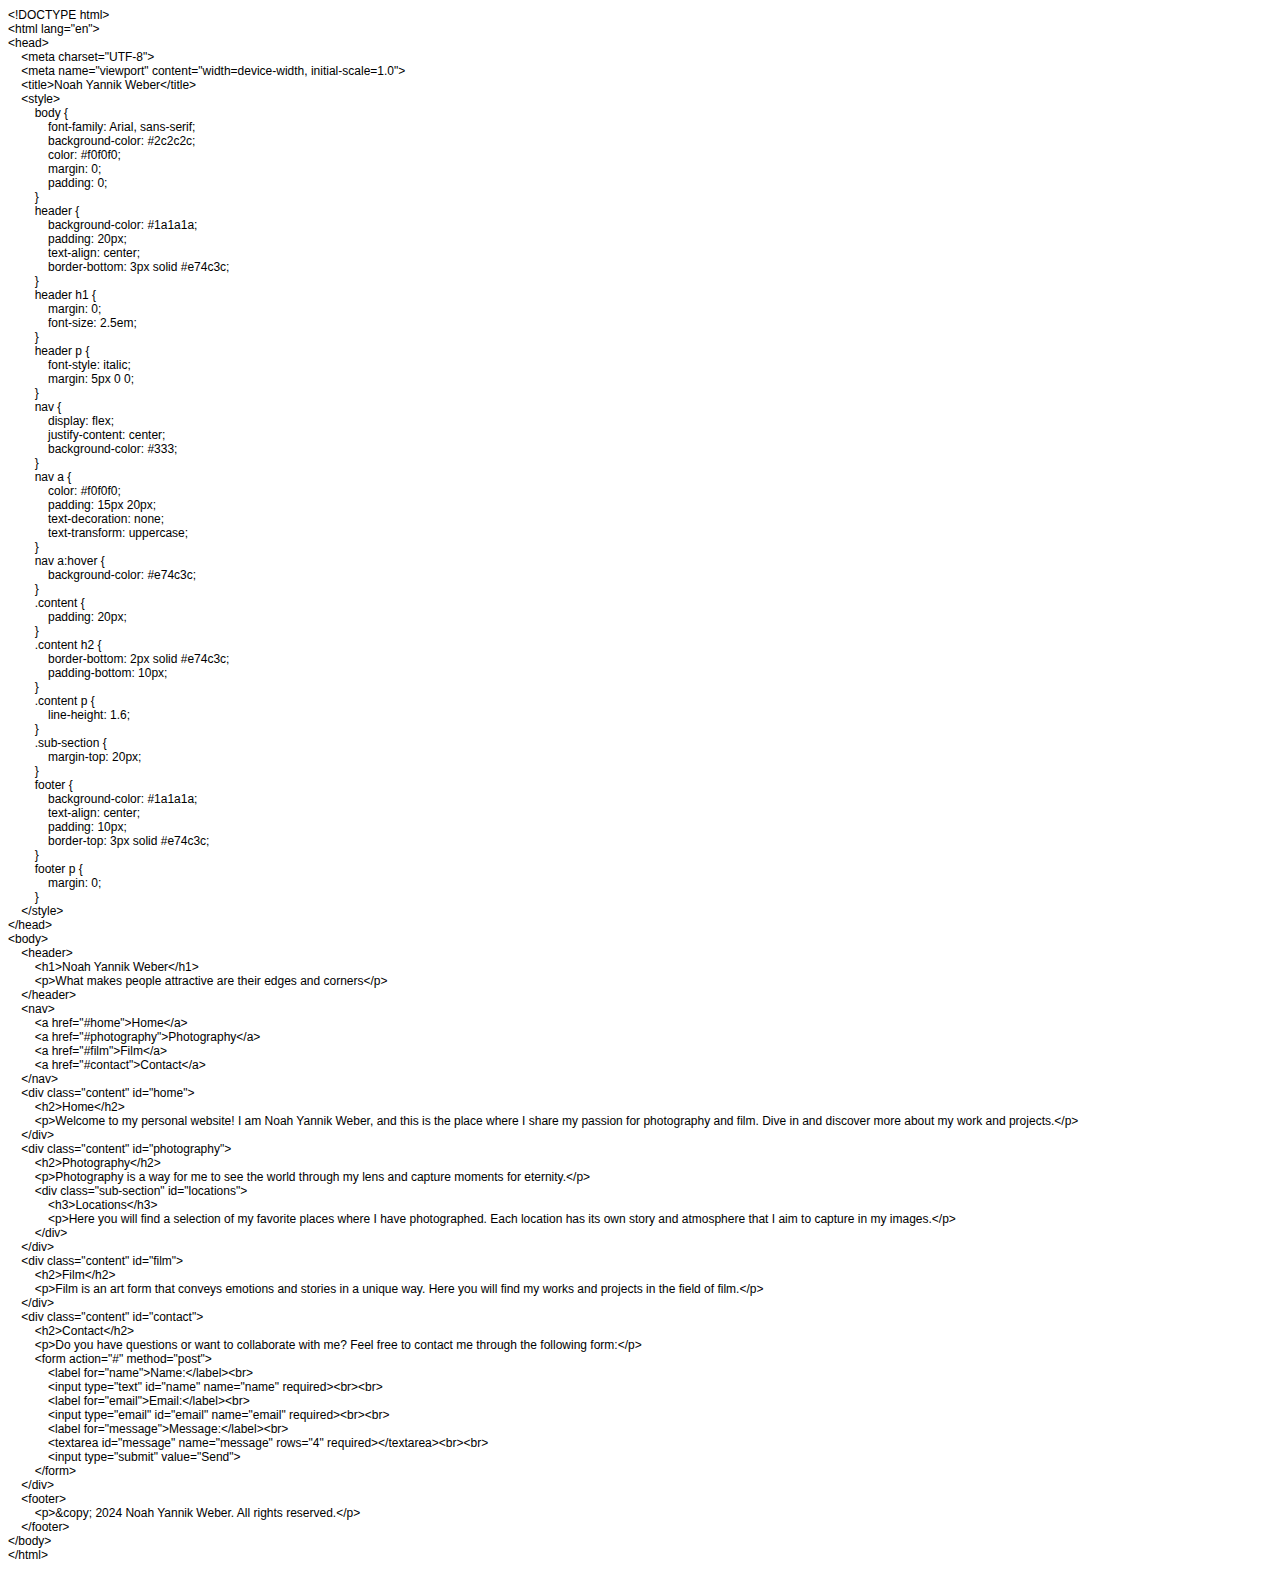
==== index.html @ 86247737 "Add files via upload" ====
<!DOCTYPE html PUBLIC "-//W3C//DTD HTML 4.01//EN" "http://www.w3.org/TR/html4/strict.dtd">
<html>
<head>
  <meta http-equiv="Content-Type" content="text/html; charset=utf-8">
  <meta http-equiv="Content-Style-Type" content="text/css">
  <title></title>
  <meta name="Generator" content="Cocoa HTML Writer">
  <meta name="CocoaVersion" content="2487.6">
  <style type="text/css">
    p.p1 {margin: 0.0px 0.0px 0.0px 0.0px; font: 12.0px Helvetica}
  </style>
</head>
<body>
<p class="p1">&lt;!DOCTYPE html&gt;</p>
<p class="p1">&lt;html lang="en"&gt;</p>
<p class="p1">&lt;head&gt;</p>
<p class="p1"><span class="Apple-converted-space">    </span>&lt;meta charset="UTF-8"&gt;</p>
<p class="p1"><span class="Apple-converted-space">    </span>&lt;meta name="viewport" content="width=device-width, initial-scale=1.0"&gt;</p>
<p class="p1"><span class="Apple-converted-space">    </span>&lt;title&gt;Noah Yannik Weber&lt;/title&gt;</p>
<p class="p1"><span class="Apple-converted-space">    </span>&lt;style&gt;</p>
<p class="p1"><span class="Apple-converted-space">        </span>body {</p>
<p class="p1"><span class="Apple-converted-space">            </span>font-family: Arial, sans-serif;</p>
<p class="p1"><span class="Apple-converted-space">            </span>background-color: #2c2c2c;</p>
<p class="p1"><span class="Apple-converted-space">            </span>color: #f0f0f0;</p>
<p class="p1"><span class="Apple-converted-space">            </span>margin: 0;</p>
<p class="p1"><span class="Apple-converted-space">            </span>padding: 0;</p>
<p class="p1"><span class="Apple-converted-space">        </span>}</p>
<p class="p1"><span class="Apple-converted-space">        </span>header {</p>
<p class="p1"><span class="Apple-converted-space">            </span>background-color: #1a1a1a;</p>
<p class="p1"><span class="Apple-converted-space">            </span>padding: 20px;</p>
<p class="p1"><span class="Apple-converted-space">            </span>text-align: center;</p>
<p class="p1"><span class="Apple-converted-space">            </span>border-bottom: 3px solid #e74c3c;</p>
<p class="p1"><span class="Apple-converted-space">        </span>}</p>
<p class="p1"><span class="Apple-converted-space">        </span>header h1 {</p>
<p class="p1"><span class="Apple-converted-space">            </span>margin: 0;</p>
<p class="p1"><span class="Apple-converted-space">            </span>font-size: 2.5em;</p>
<p class="p1"><span class="Apple-converted-space">        </span>}</p>
<p class="p1"><span class="Apple-converted-space">        </span>header p {</p>
<p class="p1"><span class="Apple-converted-space">            </span>font-style: italic;</p>
<p class="p1"><span class="Apple-converted-space">            </span>margin: 5px 0 0;</p>
<p class="p1"><span class="Apple-converted-space">        </span>}</p>
<p class="p1"><span class="Apple-converted-space">        </span>nav {</p>
<p class="p1"><span class="Apple-converted-space">            </span>display: flex;</p>
<p class="p1"><span class="Apple-converted-space">            </span>justify-content: center;</p>
<p class="p1"><span class="Apple-converted-space">            </span>background-color: #333;</p>
<p class="p1"><span class="Apple-converted-space">        </span>}</p>
<p class="p1"><span class="Apple-converted-space">        </span>nav a {</p>
<p class="p1"><span class="Apple-converted-space">            </span>color: #f0f0f0;</p>
<p class="p1"><span class="Apple-converted-space">            </span>padding: 15px 20px;</p>
<p class="p1"><span class="Apple-converted-space">            </span>text-decoration: none;</p>
<p class="p1"><span class="Apple-converted-space">            </span>text-transform: uppercase;</p>
<p class="p1"><span class="Apple-converted-space">        </span>}</p>
<p class="p1"><span class="Apple-converted-space">        </span>nav a:hover {</p>
<p class="p1"><span class="Apple-converted-space">            </span>background-color: #e74c3c;</p>
<p class="p1"><span class="Apple-converted-space">        </span>}</p>
<p class="p1"><span class="Apple-converted-space">        </span>.content {</p>
<p class="p1"><span class="Apple-converted-space">            </span>padding: 20px;</p>
<p class="p1"><span class="Apple-converted-space">        </span>}</p>
<p class="p1"><span class="Apple-converted-space">        </span>.content h2 {</p>
<p class="p1"><span class="Apple-converted-space">            </span>border-bottom: 2px solid #e74c3c;</p>
<p class="p1"><span class="Apple-converted-space">            </span>padding-bottom: 10px;</p>
<p class="p1"><span class="Apple-converted-space">        </span>}</p>
<p class="p1"><span class="Apple-converted-space">        </span>.content p {</p>
<p class="p1"><span class="Apple-converted-space">            </span>line-height: 1.6;</p>
<p class="p1"><span class="Apple-converted-space">        </span>}</p>
<p class="p1"><span class="Apple-converted-space">        </span>.sub-section {</p>
<p class="p1"><span class="Apple-converted-space">            </span>margin-top: 20px;</p>
<p class="p1"><span class="Apple-converted-space">        </span>}</p>
<p class="p1"><span class="Apple-converted-space">        </span>footer {</p>
<p class="p1"><span class="Apple-converted-space">            </span>background-color: #1a1a1a;</p>
<p class="p1"><span class="Apple-converted-space">            </span>text-align: center;</p>
<p class="p1"><span class="Apple-converted-space">            </span>padding: 10px;</p>
<p class="p1"><span class="Apple-converted-space">            </span>border-top: 3px solid #e74c3c;</p>
<p class="p1"><span class="Apple-converted-space">        </span>}</p>
<p class="p1"><span class="Apple-converted-space">        </span>footer p {</p>
<p class="p1"><span class="Apple-converted-space">            </span>margin: 0;</p>
<p class="p1"><span class="Apple-converted-space">        </span>}</p>
<p class="p1"><span class="Apple-converted-space">    </span>&lt;/style&gt;</p>
<p class="p1">&lt;/head&gt;</p>
<p class="p1">&lt;body&gt;</p>
<p class="p1"><span class="Apple-converted-space">    </span>&lt;header&gt;</p>
<p class="p1"><span class="Apple-converted-space">        </span>&lt;h1&gt;Noah Yannik Weber&lt;/h1&gt;</p>
<p class="p1"><span class="Apple-converted-space">        </span>&lt;p&gt;What makes people attractive are their edges and corners&lt;/p&gt;</p>
<p class="p1"><span class="Apple-converted-space">    </span>&lt;/header&gt;</p>
<p class="p1"><span class="Apple-converted-space">    </span>&lt;nav&gt;</p>
<p class="p1"><span class="Apple-converted-space">        </span>&lt;a href="#home"&gt;Home&lt;/a&gt;</p>
<p class="p1"><span class="Apple-converted-space">        </span>&lt;a href="#photography"&gt;Photography&lt;/a&gt;</p>
<p class="p1"><span class="Apple-converted-space">        </span>&lt;a href="#film"&gt;Film&lt;/a&gt;</p>
<p class="p1"><span class="Apple-converted-space">        </span>&lt;a href="#contact"&gt;Contact&lt;/a&gt;</p>
<p class="p1"><span class="Apple-converted-space">    </span>&lt;/nav&gt;</p>
<p class="p1"><span class="Apple-converted-space">    </span>&lt;div class="content" id="home"&gt;</p>
<p class="p1"><span class="Apple-converted-space">        </span>&lt;h2&gt;Home&lt;/h2&gt;</p>
<p class="p1"><span class="Apple-converted-space">        </span>&lt;p&gt;Welcome to my personal website! I am Noah Yannik Weber, and this is the place where I share my passion for photography and film. Dive in and discover more about my work and projects.&lt;/p&gt;</p>
<p class="p1"><span class="Apple-converted-space">    </span>&lt;/div&gt;</p>
<p class="p1"><span class="Apple-converted-space">    </span>&lt;div class="content" id="photography"&gt;</p>
<p class="p1"><span class="Apple-converted-space">        </span>&lt;h2&gt;Photography&lt;/h2&gt;</p>
<p class="p1"><span class="Apple-converted-space">        </span>&lt;p&gt;Photography is a way for me to see the world through my lens and capture moments for eternity.&lt;/p&gt;</p>
<p class="p1"><span class="Apple-converted-space">        </span>&lt;div class="sub-section" id="locations"&gt;</p>
<p class="p1"><span class="Apple-converted-space">            </span>&lt;h3&gt;Locations&lt;/h3&gt;</p>
<p class="p1"><span class="Apple-converted-space">            </span>&lt;p&gt;Here you will find a selection of my favorite places where I have photographed. Each location has its own story and atmosphere that I aim to capture in my images.&lt;/p&gt;</p>
<p class="p1"><span class="Apple-converted-space">        </span>&lt;/div&gt;</p>
<p class="p1"><span class="Apple-converted-space">    </span>&lt;/div&gt;</p>
<p class="p1"><span class="Apple-converted-space">    </span>&lt;div class="content" id="film"&gt;</p>
<p class="p1"><span class="Apple-converted-space">        </span>&lt;h2&gt;Film&lt;/h2&gt;</p>
<p class="p1"><span class="Apple-converted-space">        </span>&lt;p&gt;Film is an art form that conveys emotions and stories in a unique way. Here you will find my works and projects in the field of film.&lt;/p&gt;</p>
<p class="p1"><span class="Apple-converted-space">    </span>&lt;/div&gt;</p>
<p class="p1"><span class="Apple-converted-space">    </span>&lt;div class="content" id="contact"&gt;</p>
<p class="p1"><span class="Apple-converted-space">        </span>&lt;h2&gt;Contact&lt;/h2&gt;</p>
<p class="p1"><span class="Apple-converted-space">        </span>&lt;p&gt;Do you have questions or want to collaborate with me? Feel free to contact me through the following form:&lt;/p&gt;</p>
<p class="p1"><span class="Apple-converted-space">        </span>&lt;form action="#" method="post"&gt;</p>
<p class="p1"><span class="Apple-converted-space">            </span>&lt;label for="name"&gt;Name:&lt;/label&gt;&lt;br&gt;</p>
<p class="p1"><span class="Apple-converted-space">            </span>&lt;input type="text" id="name" name="name" required&gt;&lt;br&gt;&lt;br&gt;</p>
<p class="p1"><span class="Apple-converted-space">            </span>&lt;label for="email"&gt;Email:&lt;/label&gt;&lt;br&gt;</p>
<p class="p1"><span class="Apple-converted-space">            </span>&lt;input type="email" id="email" name="email" required&gt;&lt;br&gt;&lt;br&gt;</p>
<p class="p1"><span class="Apple-converted-space">            </span>&lt;label for="message"&gt;Message:&lt;/label&gt;&lt;br&gt;</p>
<p class="p1"><span class="Apple-converted-space">            </span>&lt;textarea id="message" name="message" rows="4" required&gt;&lt;/textarea&gt;&lt;br&gt;&lt;br&gt;</p>
<p class="p1"><span class="Apple-converted-space">            </span>&lt;input type="submit" value="Send"&gt;</p>
<p class="p1"><span class="Apple-converted-space">        </span>&lt;/form&gt;</p>
<p class="p1"><span class="Apple-converted-space">    </span>&lt;/div&gt;</p>
<p class="p1"><span class="Apple-converted-space">    </span>&lt;footer&gt;</p>
<p class="p1"><span class="Apple-converted-space">        </span>&lt;p&gt;&amp;copy; 2024 Noah Yannik Weber. All rights reserved.&lt;/p&gt;</p>
<p class="p1"><span class="Apple-converted-space">    </span>&lt;/footer&gt;</p>
<p class="p1">&lt;/body&gt;</p>
<p class="p1">&lt;/html&gt;</p>
</body>
</html>
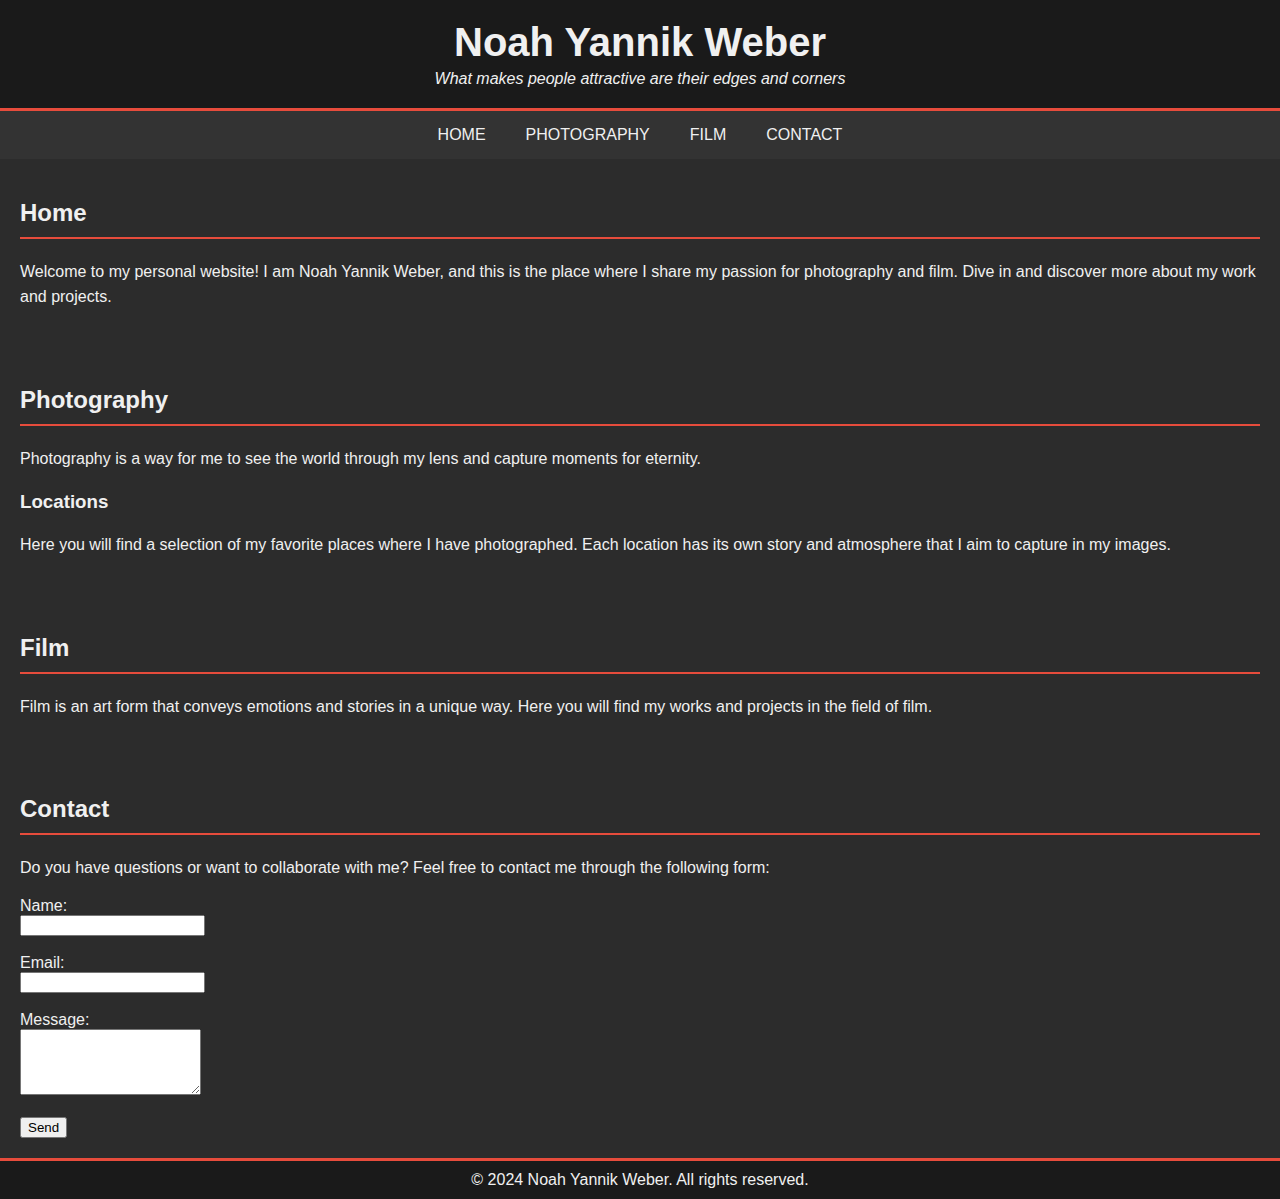
==== commit e21c5dcf: "create index.html for my project github pages" ====
--- a/index.html
+++ b/index.html
@@ -1,126 +1,111 @@
-<!DOCTYPE html PUBLIC "-//W3C//DTD HTML 4.01//EN" "http://www.w3.org/TR/html4/strict.dtd">
-<html>
+<!DOCTYPE html>
+<html lang="en">
 <head>
-  <meta http-equiv="Content-Type" content="text/html; charset=utf-8">
-  <meta http-equiv="Content-Style-Type" content="text/css">
-  <title></title>
-  <meta name="Generator" content="Cocoa HTML Writer">
-  <meta name="CocoaVersion" content="2487.6">
-  <style type="text/css">
-    p.p1 {margin: 0.0px 0.0px 0.0px 0.0px; font: 12.0px Helvetica}
-  </style>
+    <meta charset="UTF-8">
+    <meta name="viewport" content="width=device-width, initial-scale=1.0">
+    <title>Noah Yannik Weber</title>
+    <style>
+        body {
+            font-family: Arial, sans-serif;
+            background-color: #2c2c2c;
+            color: #f0f0f0;
+            margin: 0;
+            padding: 0;
+        }
+        header {
+            background-color: #1a1a1a;
+            padding: 20px;
+            text-align: center;
+            border-bottom: 3px solid #e74c3c;
+        }
+        header h1 {
+            margin: 0;
+            font-size: 2.5em;
+        }
+        header p {
+            font-style: italic;
+            margin: 5px 0 0;
+        }
+        nav {
+            display: flex;
+            justify-content: center;
+            background-color: #333;
+        }
+        nav a {
+            color: #f0f0f0;
+            padding: 15px 20px;
+            text-decoration: none;
+            text-transform: uppercase;
+        }
+        nav a:hover {
+            background-color: #e74c3c;
+        }
+        .content {
+            padding: 20px;
+        }
+        .content h2 {
+            border-bottom: 2px solid #e74c3c;
+            padding-bottom: 10px;
+        }
+        .content p {
+            line-height: 1.6;
+        }
+        .sub-section {
+            margin-top: 20px;
+        }
+        footer {
+            background-color: #1a1a1a;
+            text-align: center;
+            padding: 10px;
+            border-top: 3px solid #e74c3c;
+        }
+        footer p {
+            margin: 0;
+        }
+    </style>
 </head>
 <body>
-<p class="p1">&lt;!DOCTYPE html&gt;</p>
-<p class="p1">&lt;html lang="en"&gt;</p>
-<p class="p1">&lt;head&gt;</p>
-<p class="p1"><span class="Apple-converted-space">    </span>&lt;meta charset="UTF-8"&gt;</p>
-<p class="p1"><span class="Apple-converted-space">    </span>&lt;meta name="viewport" content="width=device-width, initial-scale=1.0"&gt;</p>
-<p class="p1"><span class="Apple-converted-space">    </span>&lt;title&gt;Noah Yannik Weber&lt;/title&gt;</p>
-<p class="p1"><span class="Apple-converted-space">    </span>&lt;style&gt;</p>
-<p class="p1"><span class="Apple-converted-space">        </span>body {</p>
-<p class="p1"><span class="Apple-converted-space">            </span>font-family: Arial, sans-serif;</p>
-<p class="p1"><span class="Apple-converted-space">            </span>background-color: #2c2c2c;</p>
-<p class="p1"><span class="Apple-converted-space">            </span>color: #f0f0f0;</p>
-<p class="p1"><span class="Apple-converted-space">            </span>margin: 0;</p>
-<p class="p1"><span class="Apple-converted-space">            </span>padding: 0;</p>
-<p class="p1"><span class="Apple-converted-space">        </span>}</p>
-<p class="p1"><span class="Apple-converted-space">        </span>header {</p>
-<p class="p1"><span class="Apple-converted-space">            </span>background-color: #1a1a1a;</p>
-<p class="p1"><span class="Apple-converted-space">            </span>padding: 20px;</p>
-<p class="p1"><span class="Apple-converted-space">            </span>text-align: center;</p>
-<p class="p1"><span class="Apple-converted-space">            </span>border-bottom: 3px solid #e74c3c;</p>
-<p class="p1"><span class="Apple-converted-space">        </span>}</p>
-<p class="p1"><span class="Apple-converted-space">        </span>header h1 {</p>
-<p class="p1"><span class="Apple-converted-space">            </span>margin: 0;</p>
-<p class="p1"><span class="Apple-converted-space">            </span>font-size: 2.5em;</p>
-<p class="p1"><span class="Apple-converted-space">        </span>}</p>
-<p class="p1"><span class="Apple-converted-space">        </span>header p {</p>
-<p class="p1"><span class="Apple-converted-space">            </span>font-style: italic;</p>
-<p class="p1"><span class="Apple-converted-space">            </span>margin: 5px 0 0;</p>
-<p class="p1"><span class="Apple-converted-space">        </span>}</p>
-<p class="p1"><span class="Apple-converted-space">        </span>nav {</p>
-<p class="p1"><span class="Apple-converted-space">            </span>display: flex;</p>
-<p class="p1"><span class="Apple-converted-space">            </span>justify-content: center;</p>
-<p class="p1"><span class="Apple-converted-space">            </span>background-color: #333;</p>
-<p class="p1"><span class="Apple-converted-space">        </span>}</p>
-<p class="p1"><span class="Apple-converted-space">        </span>nav a {</p>
-<p class="p1"><span class="Apple-converted-space">            </span>color: #f0f0f0;</p>
-<p class="p1"><span class="Apple-converted-space">            </span>padding: 15px 20px;</p>
-<p class="p1"><span class="Apple-converted-space">            </span>text-decoration: none;</p>
-<p class="p1"><span class="Apple-converted-space">            </span>text-transform: uppercase;</p>
-<p class="p1"><span class="Apple-converted-space">        </span>}</p>
-<p class="p1"><span class="Apple-converted-space">        </span>nav a:hover {</p>
-<p class="p1"><span class="Apple-converted-space">            </span>background-color: #e74c3c;</p>
-<p class="p1"><span class="Apple-converted-space">        </span>}</p>
-<p class="p1"><span class="Apple-converted-space">        </span>.content {</p>
-<p class="p1"><span class="Apple-converted-space">            </span>padding: 20px;</p>
-<p class="p1"><span class="Apple-converted-space">        </span>}</p>
-<p class="p1"><span class="Apple-converted-space">        </span>.content h2 {</p>
-<p class="p1"><span class="Apple-converted-space">            </span>border-bottom: 2px solid #e74c3c;</p>
-<p class="p1"><span class="Apple-converted-space">            </span>padding-bottom: 10px;</p>
-<p class="p1"><span class="Apple-converted-space">        </span>}</p>
-<p class="p1"><span class="Apple-converted-space">        </span>.content p {</p>
-<p class="p1"><span class="Apple-converted-space">            </span>line-height: 1.6;</p>
-<p class="p1"><span class="Apple-converted-space">        </span>}</p>
-<p class="p1"><span class="Apple-converted-space">        </span>.sub-section {</p>
-<p class="p1"><span class="Apple-converted-space">            </span>margin-top: 20px;</p>
-<p class="p1"><span class="Apple-converted-space">        </span>}</p>
-<p class="p1"><span class="Apple-converted-space">        </span>footer {</p>
-<p class="p1"><span class="Apple-converted-space">            </span>background-color: #1a1a1a;</p>
-<p class="p1"><span class="Apple-converted-space">            </span>text-align: center;</p>
-<p class="p1"><span class="Apple-converted-space">            </span>padding: 10px;</p>
-<p class="p1"><span class="Apple-converted-space">            </span>border-top: 3px solid #e74c3c;</p>
-<p class="p1"><span class="Apple-converted-space">        </span>}</p>
-<p class="p1"><span class="Apple-converted-space">        </span>footer p {</p>
-<p class="p1"><span class="Apple-converted-space">            </span>margin: 0;</p>
-<p class="p1"><span class="Apple-converted-space">        </span>}</p>
-<p class="p1"><span class="Apple-converted-space">    </span>&lt;/style&gt;</p>
-<p class="p1">&lt;/head&gt;</p>
-<p class="p1">&lt;body&gt;</p>
-<p class="p1"><span class="Apple-converted-space">    </span>&lt;header&gt;</p>
-<p class="p1"><span class="Apple-converted-space">        </span>&lt;h1&gt;Noah Yannik Weber&lt;/h1&gt;</p>
-<p class="p1"><span class="Apple-converted-space">        </span>&lt;p&gt;What makes people attractive are their edges and corners&lt;/p&gt;</p>
-<p class="p1"><span class="Apple-converted-space">    </span>&lt;/header&gt;</p>
-<p class="p1"><span class="Apple-converted-space">    </span>&lt;nav&gt;</p>
-<p class="p1"><span class="Apple-converted-space">        </span>&lt;a href="#home"&gt;Home&lt;/a&gt;</p>
-<p class="p1"><span class="Apple-converted-space">        </span>&lt;a href="#photography"&gt;Photography&lt;/a&gt;</p>
-<p class="p1"><span class="Apple-converted-space">        </span>&lt;a href="#film"&gt;Film&lt;/a&gt;</p>
-<p class="p1"><span class="Apple-converted-space">        </span>&lt;a href="#contact"&gt;Contact&lt;/a&gt;</p>
-<p class="p1"><span class="Apple-converted-space">    </span>&lt;/nav&gt;</p>
-<p class="p1"><span class="Apple-converted-space">    </span>&lt;div class="content" id="home"&gt;</p>
-<p class="p1"><span class="Apple-converted-space">        </span>&lt;h2&gt;Home&lt;/h2&gt;</p>
-<p class="p1"><span class="Apple-converted-space">        </span>&lt;p&gt;Welcome to my personal website! I am Noah Yannik Weber, and this is the place where I share my passion for photography and film. Dive in and discover more about my work and projects.&lt;/p&gt;</p>
-<p class="p1"><span class="Apple-converted-space">    </span>&lt;/div&gt;</p>
-<p class="p1"><span class="Apple-converted-space">    </span>&lt;div class="content" id="photography"&gt;</p>
-<p class="p1"><span class="Apple-converted-space">        </span>&lt;h2&gt;Photography&lt;/h2&gt;</p>
-<p class="p1"><span class="Apple-converted-space">        </span>&lt;p&gt;Photography is a way for me to see the world through my lens and capture moments for eternity.&lt;/p&gt;</p>
-<p class="p1"><span class="Apple-converted-space">        </span>&lt;div class="sub-section" id="locations"&gt;</p>
-<p class="p1"><span class="Apple-converted-space">            </span>&lt;h3&gt;Locations&lt;/h3&gt;</p>
-<p class="p1"><span class="Apple-converted-space">            </span>&lt;p&gt;Here you will find a selection of my favorite places where I have photographed. Each location has its own story and atmosphere that I aim to capture in my images.&lt;/p&gt;</p>
-<p class="p1"><span class="Apple-converted-space">        </span>&lt;/div&gt;</p>
-<p class="p1"><span class="Apple-converted-space">    </span>&lt;/div&gt;</p>
-<p class="p1"><span class="Apple-converted-space">    </span>&lt;div class="content" id="film"&gt;</p>
-<p class="p1"><span class="Apple-converted-space">        </span>&lt;h2&gt;Film&lt;/h2&gt;</p>
-<p class="p1"><span class="Apple-converted-space">        </span>&lt;p&gt;Film is an art form that conveys emotions and stories in a unique way. Here you will find my works and projects in the field of film.&lt;/p&gt;</p>
-<p class="p1"><span class="Apple-converted-space">    </span>&lt;/div&gt;</p>
-<p class="p1"><span class="Apple-converted-space">    </span>&lt;div class="content" id="contact"&gt;</p>
-<p class="p1"><span class="Apple-converted-space">        </span>&lt;h2&gt;Contact&lt;/h2&gt;</p>
-<p class="p1"><span class="Apple-converted-space">        </span>&lt;p&gt;Do you have questions or want to collaborate with me? Feel free to contact me through the following form:&lt;/p&gt;</p>
-<p class="p1"><span class="Apple-converted-space">        </span>&lt;form action="#" method="post"&gt;</p>
-<p class="p1"><span class="Apple-converted-space">            </span>&lt;label for="name"&gt;Name:&lt;/label&gt;&lt;br&gt;</p>
-<p class="p1"><span class="Apple-converted-space">            </span>&lt;input type="text" id="name" name="name" required&gt;&lt;br&gt;&lt;br&gt;</p>
-<p class="p1"><span class="Apple-converted-space">            </span>&lt;label for="email"&gt;Email:&lt;/label&gt;&lt;br&gt;</p>
-<p class="p1"><span class="Apple-converted-space">            </span>&lt;input type="email" id="email" name="email" required&gt;&lt;br&gt;&lt;br&gt;</p>
-<p class="p1"><span class="Apple-converted-space">            </span>&lt;label for="message"&gt;Message:&lt;/label&gt;&lt;br&gt;</p>
-<p class="p1"><span class="Apple-converted-space">            </span>&lt;textarea id="message" name="message" rows="4" required&gt;&lt;/textarea&gt;&lt;br&gt;&lt;br&gt;</p>
-<p class="p1"><span class="Apple-converted-space">            </span>&lt;input type="submit" value="Send"&gt;</p>
-<p class="p1"><span class="Apple-converted-space">        </span>&lt;/form&gt;</p>
-<p class="p1"><span class="Apple-converted-space">    </span>&lt;/div&gt;</p>
-<p class="p1"><span class="Apple-converted-space">    </span>&lt;footer&gt;</p>
-<p class="p1"><span class="Apple-converted-space">        </span>&lt;p&gt;&amp;copy; 2024 Noah Yannik Weber. All rights reserved.&lt;/p&gt;</p>
-<p class="p1"><span class="Apple-converted-space">    </span>&lt;/footer&gt;</p>
-<p class="p1">&lt;/body&gt;</p>
-<p class="p1">&lt;/html&gt;</p>
+    <header>
+        <h1>Noah Yannik Weber</h1>
+        <p>What makes people attractive are their edges and corners</p>
+    </header>
+    <nav>
+        <a href="#home">Home</a>
+        <a href="#photography">Photography</a>
+        <a href="#film">Film</a>
+        <a href="#contact">Contact</a>
+    </nav>
+    <div class="content" id="home">
+        <h2>Home</h2>
+        <p>Welcome to my personal website! I am Noah Yannik Weber, and this is the place where I share my passion for photography and film. Dive in and discover more about my work and projects.</p>
+    </div>
+    <div class="content" id="photography">
+        <h2>Photography</h2>
+        <p>Photography is a way for me to see the world through my lens and capture moments for eternity.</p>
+        <div class="sub-section" id="locations">
+            <h3>Locations</h3>
+            <p>Here you will find a selection of my favorite places where I have photographed. Each location has its own story and atmosphere that I aim to capture in my images.</p>
+        </div>
+    </div>
+    <div class="content" id="film">
+        <h2>Film</h2>
+        <p>Film is an art form that conveys emotions and stories in a unique way. Here you will find my works and projects in the field of film.</p>
+    </div>
+    <div class="content" id="contact">
+        <h2>Contact</h2>
+        <p>Do you have questions or want to collaborate with me? Feel free to contact me through the following form:</p>
+        <form action="#" method="post">
+            <label for="name">Name:</label><br>
+            <input type="text" id="name" name="name" required><br><br>
+            <label for="email">Email:</label><br>
+            <input type="email" id="email" name="email" required><br><br>
+            <label for="message">Message:</label><br>
+            <textarea id="message" name="message" rows="4" required></textarea><br><br>
+            <input type="submit" value="Send">
+        </form>
+    </div>
+    <footer>
+        <p>&copy; 2024 Noah Yannik Weber. All rights reserved.</p>
+    </footer>
 </body>
 </html>
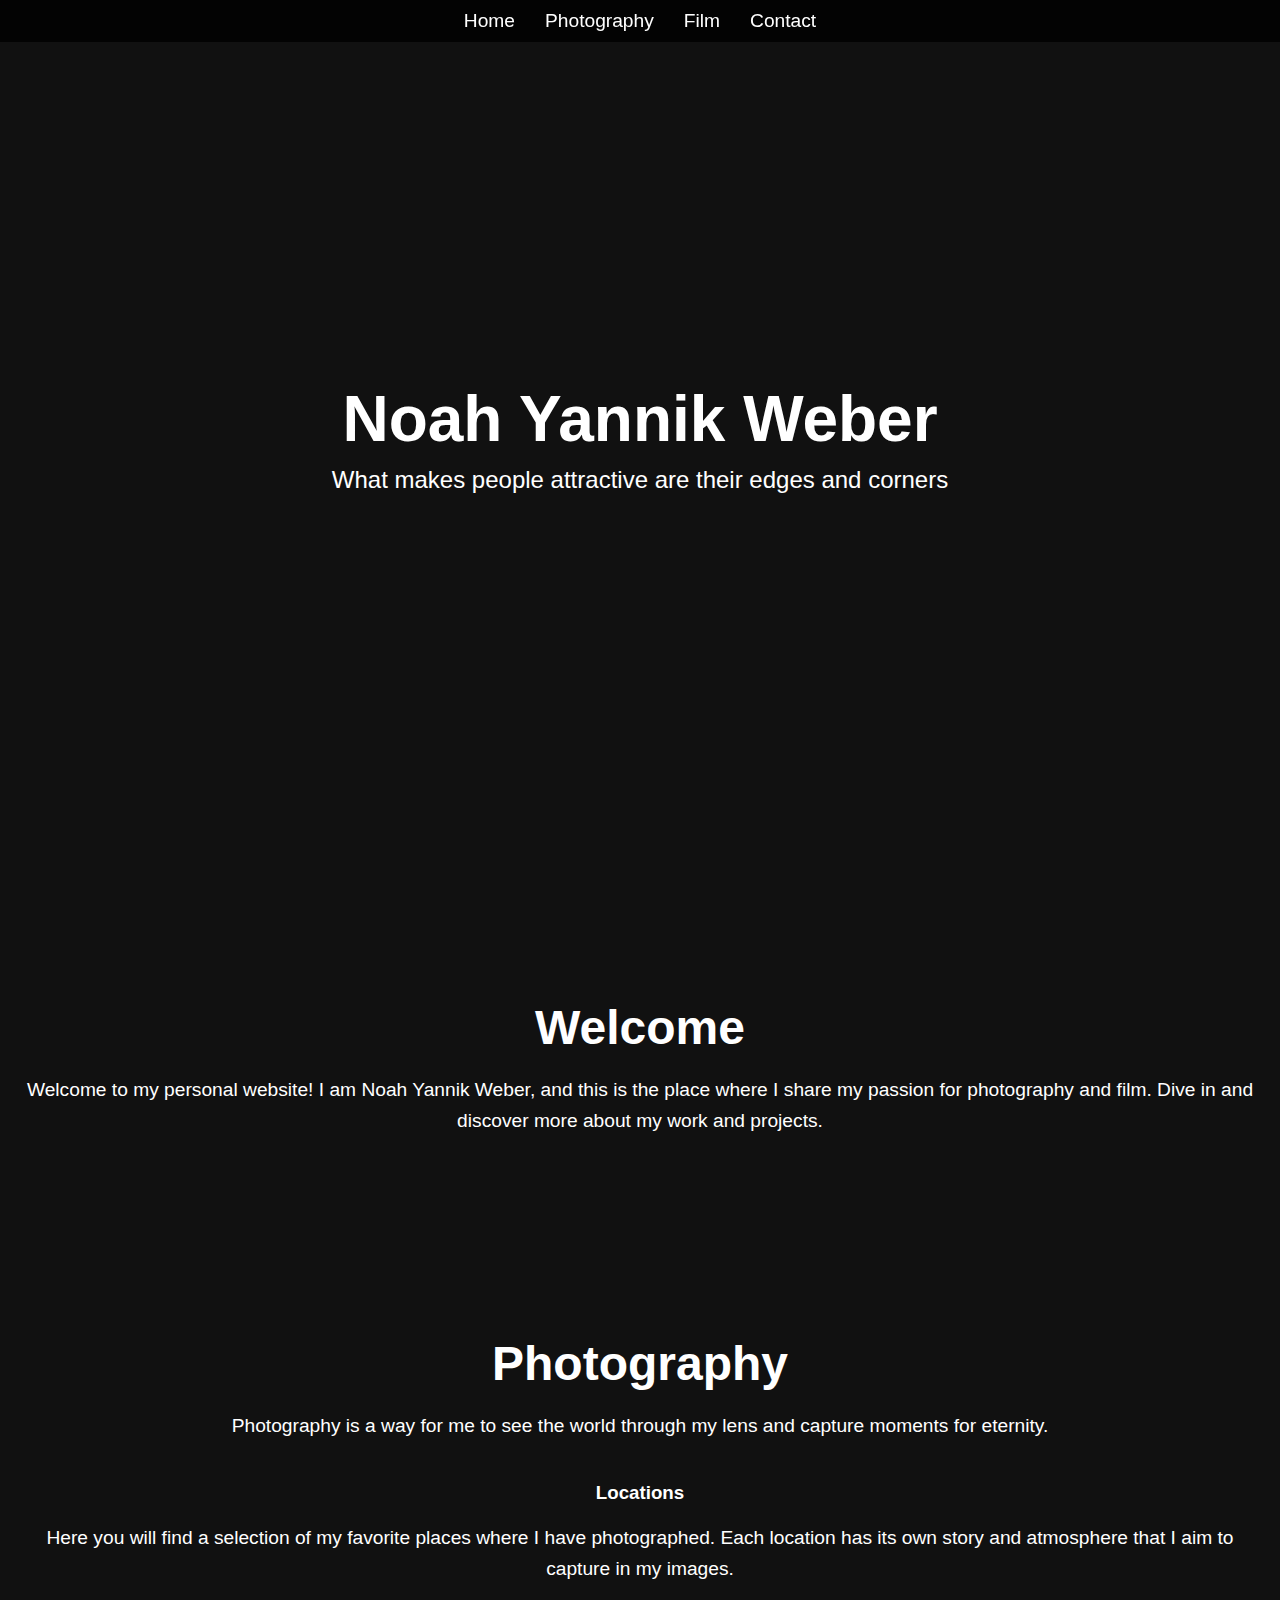
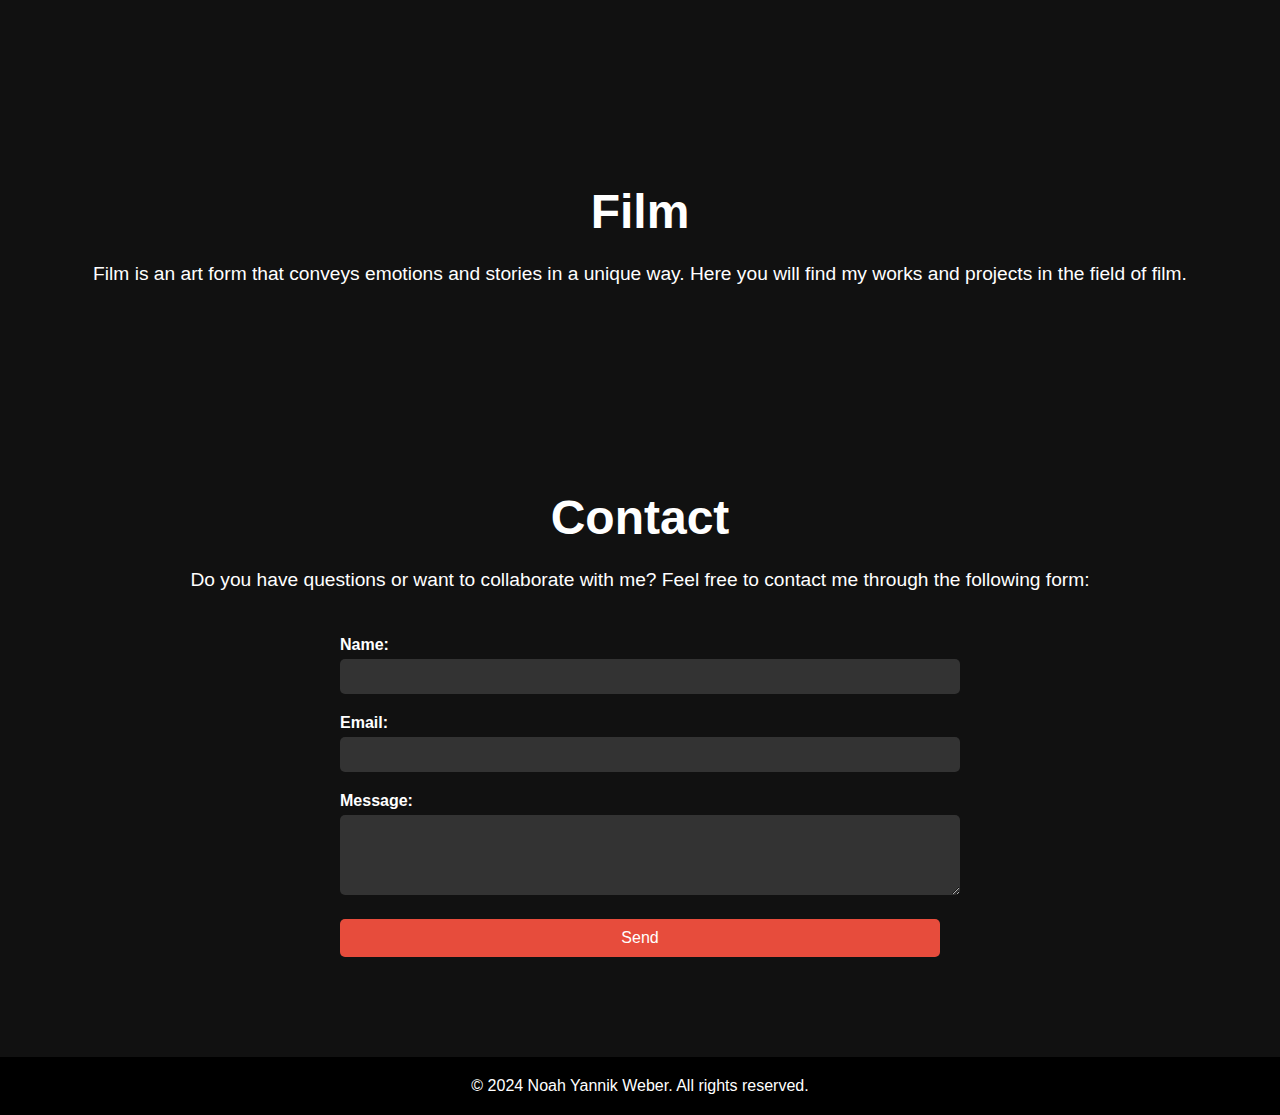
==== commit 5a028e61: "create index.html for my project- GItHub Pages" ====
--- a/index.html
+++ b/index.html
@@ -3,104 +3,143 @@
 <head>
     <meta charset="UTF-8">
     <meta name="viewport" content="width=device-width, initial-scale=1.0">
-    <title>Noah Yannik Weber</title>
+    <title>Noah Yannik Weber - Photography & Film</title>
     <style>
         body {
+            margin: 0;
             font-family: Arial, sans-serif;
-            background-color: #2c2c2c;
-            color: #f0f0f0;
-            margin: 0;
-            padding: 0;
+            background-color: #111;
+            color: #fff;
         }
         header {
-            background-color: #1a1a1a;
-            padding: 20px;
+            height: 100vh;
+            background: url('https://www.changedview.com/images/background.jpg') no-repeat center center/cover;
+            display: flex;
+            flex-direction: column;
+            justify-content: center;
+            align-items: center;
             text-align: center;
-            border-bottom: 3px solid #e74c3c;
         }
         header h1 {
+            font-size: 4em;
             margin: 0;
-            font-size: 2.5em;
         }
         header p {
-            font-style: italic;
-            margin: 5px 0 0;
+            font-size: 1.5em;
+            margin-top: 10px;
         }
         nav {
+            background-color: rgba(0, 0, 0, 0.8);
+            position: fixed;
+            width: 100%;
+            top: 0;
             display: flex;
             justify-content: center;
-            background-color: #333;
+            padding: 10px 0;
         }
         nav a {
-            color: #f0f0f0;
-            padding: 15px 20px;
+            color: #fff;
             text-decoration: none;
-            text-transform: uppercase;
+            margin: 0 15px;
+            font-size: 1.2em;
+            transition: color 0.3s;
         }
         nav a:hover {
-            background-color: #e74c3c;
+            color: #e74c3c;
         }
-        .content {
-            padding: 20px;
+        .section {
+            padding: 60px 20px;
+            text-align: center;
         }
-        .content h2 {
-            border-bottom: 2px solid #e74c3c;
-            padding-bottom: 10px;
+        .section h2 {
+            font-size: 3em;
+            margin-bottom: 20px;
         }
-        .content p {
+        .section p {
+            font-size: 1.2em;
+            margin-bottom: 40px;
             line-height: 1.6;
         }
-        .sub-section {
+        footer {
+            background-color: #000;
+            text-align: center;
+            padding: 20px 0;
             margin-top: 20px;
-        }
-        footer {
-            background-color: #1a1a1a;
-            text-align: center;
-            padding: 10px;
-            border-top: 3px solid #e74c3c;
         }
         footer p {
             margin: 0;
+            font-size: 1em;
+        }
+        form {
+            max-width: 600px;
+            margin: 0 auto;
+            text-align: left;
+        }
+        form label {
+            display: block;
+            margin-bottom: 5px;
+            font-weight: bold;
+        }
+        form input, form textarea {
+            width: 100%;
+            padding: 10px;
+            margin-bottom: 20px;
+            border: none;
+            border-radius: 5px;
+            background-color: #333;
+            color: #fff;
+        }
+        form input[type="submit"] {
+            background-color: #e74c3c;
+            border: none;
+            padding: 10px 20px;
+            cursor: pointer;
+            font-size: 1em;
+            color: #fff;
+            transition: background-color 0.3s;
+        }
+        form input[type="submit"]:hover {
+            background-color: #c0392b;
         }
     </style>
 </head>
 <body>
     <header>
-        <h1>Noah Yannik Weber</h1>
-        <p>What makes people attractive are their edges and corners</p>
+        <nav>
+            <a href="#home">Home</a>
+            <a href="#photography">Photography</a>
+            <a href="#film">Film</a>
+            <a href="#contact">Contact</a>
+        </nav>
+        <div>
+            <h1>Noah Yannik Weber</h1>
+            <p>What makes people attractive are their edges and corners</p>
+        </div>
     </header>
-    <nav>
-        <a href="#home">Home</a>
-        <a href="#photography">Photography</a>
-        <a href="#film">Film</a>
-        <a href="#contact">Contact</a>
-    </nav>
-    <div class="content" id="home">
-        <h2>Home</h2>
+    <div class="section" id="home">
+        <h2>Welcome</h2>
         <p>Welcome to my personal website! I am Noah Yannik Weber, and this is the place where I share my passion for photography and film. Dive in and discover more about my work and projects.</p>
     </div>
-    <div class="content" id="photography">
+    <div class="section" id="photography">
         <h2>Photography</h2>
         <p>Photography is a way for me to see the world through my lens and capture moments for eternity.</p>
-        <div class="sub-section" id="locations">
-            <h3>Locations</h3>
-            <p>Here you will find a selection of my favorite places where I have photographed. Each location has its own story and atmosphere that I aim to capture in my images.</p>
-        </div>
+        <h3>Locations</h3>
+        <p>Here you will find a selection of my favorite places where I have photographed. Each location has its own story and atmosphere that I aim to capture in my images.</p>
     </div>
-    <div class="content" id="film">
+    <div class="section" id="film">
         <h2>Film</h2>
         <p>Film is an art form that conveys emotions and stories in a unique way. Here you will find my works and projects in the field of film.</p>
     </div>
-    <div class="content" id="contact">
+    <div class="section" id="contact">
         <h2>Contact</h2>
         <p>Do you have questions or want to collaborate with me? Feel free to contact me through the following form:</p>
         <form action="#" method="post">
-            <label for="name">Name:</label><br>
-            <input type="text" id="name" name="name" required><br><br>
-            <label for="email">Email:</label><br>
-            <input type="email" id="email" name="email" required><br><br>
-            <label for="message">Message:</label><br>
-            <textarea id="message" name="message" rows="4" required></textarea><br><br>
+            <label for="name">Name:</label>
+            <input type="text" id="name" name="name" required>
+            <label for="email">Email:</label>
+            <input type="email" id="email" name="email" required>
+            <label for="message">Message:</label>
+            <textarea id="message" name="message" rows="4" required></textarea>
             <input type="submit" value="Send">
         </form>
     </div>
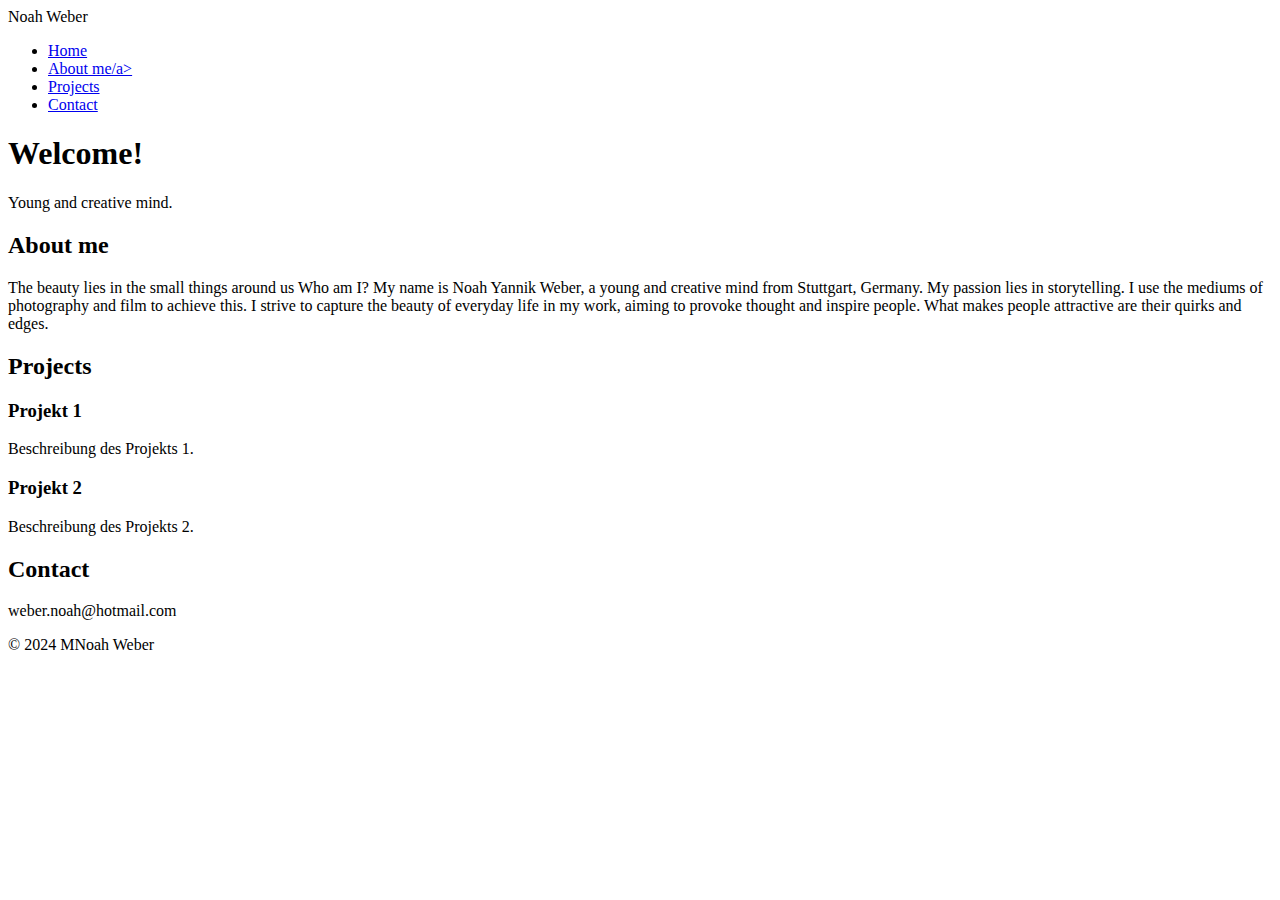
==== commit ff42661c: "create index.html for my project github pages" ====
--- a/index.html
+++ b/index.html
@@ -1,150 +1,68 @@
 <!DOCTYPE html>
-<html lang="en">
+<html lang="de">
 <head>
     <meta charset="UTF-8">
     <meta name="viewport" content="width=device-width, initial-scale=1.0">
-    <title>Noah Yannik Weber - Photography & Film</title>
-    <style>
-        body {
-            margin: 0;
-            font-family: Arial, sans-serif;
-            background-color: #111;
-            color: #fff;
-        }
-        header {
-            height: 100vh;
-            background: url('https://www.changedview.com/images/background.jpg') no-repeat center center/cover;
-            display: flex;
-            flex-direction: column;
-            justify-content: center;
-            align-items: center;
-            text-align: center;
-        }
-        header h1 {
-            font-size: 4em;
-            margin: 0;
-        }
-        header p {
-            font-size: 1.5em;
-            margin-top: 10px;
-        }
-        nav {
-            background-color: rgba(0, 0, 0, 0.8);
-            position: fixed;
-            width: 100%;
-            top: 0;
-            display: flex;
-            justify-content: center;
-            padding: 10px 0;
-        }
-        nav a {
-            color: #fff;
-            text-decoration: none;
-            margin: 0 15px;
-            font-size: 1.2em;
-            transition: color 0.3s;
-        }
-        nav a:hover {
-            color: #e74c3c;
-        }
-        .section {
-            padding: 60px 20px;
-            text-align: center;
-        }
-        .section h2 {
-            font-size: 3em;
-            margin-bottom: 20px;
-        }
-        .section p {
-            font-size: 1.2em;
-            margin-bottom: 40px;
-            line-height: 1.6;
-        }
-        footer {
-            background-color: #000;
-            text-align: center;
-            padding: 20px 0;
-            margin-top: 20px;
-        }
-        footer p {
-            margin: 0;
-            font-size: 1em;
-        }
-        form {
-            max-width: 600px;
-            margin: 0 auto;
-            text-align: left;
-        }
-        form label {
-            display: block;
-            margin-bottom: 5px;
-            font-weight: bold;
-        }
-        form input, form textarea {
-            width: 100%;
-            padding: 10px;
-            margin-bottom: 20px;
-            border: none;
-            border-radius: 5px;
-            background-color: #333;
-            color: #fff;
-        }
-        form input[type="submit"] {
-            background-color: #e74c3c;
-            border: none;
-            padding: 10px 20px;
-            cursor: pointer;
-            font-size: 1em;
-            color: #fff;
-            transition: background-color 0.3s;
-        }
-        form input[type="submit"]:hover {
-            background-color: #c0392b;
-        }
-    </style>
+    <title>Portfolio</title>
+    <link rel="stylesheet" href="styles.css">
 </head>
 <body>
     <header>
         <nav>
-            <a href="#home">Home</a>
-            <a href="#photography">Photography</a>
-            <a href="#film">Film</a>
-            <a href="#contact">Contact</a>
+            <div class="logo">Noah Weber</div>
+            <ul>
+                <li><a href="#home">Home</a></li>
+                <li><a href="#about">About me/a></li>
+                <li><a href="#projects">Projects</a></li>
+                <li><a href="#contact">Contact</a></li>
+            </ul>
         </nav>
-        <div>
-            <h1>Noah Yannik Weber</h1>
-            <p>What makes people attractive are their edges and corners</p>
+    </header>
+
+    <section id="home">
+        <div class="intro">
+            <h1>Welcome!</h1>
+            <p>Young and creative mind.</p>
         </div>
-    </header>
-    <div class="section" id="home">
-        <h2>Welcome</h2>
-        <p>Welcome to my personal website! I am Noah Yannik Weber, and this is the place where I share my passion for photography and film. Dive in and discover more about my work and projects.</p>
-    </div>
-    <div class="section" id="photography">
-        <h2>Photography</h2>
-        <p>Photography is a way for me to see the world through my lens and capture moments for eternity.</p>
-        <h3>Locations</h3>
-        <p>Here you will find a selection of my favorite places where I have photographed. Each location has its own story and atmosphere that I aim to capture in my images.</p>
-    </div>
-    <div class="section" id="film">
-        <h2>Film</h2>
-        <p>Film is an art form that conveys emotions and stories in a unique way. Here you will find my works and projects in the field of film.</p>
-    </div>
-    <div class="section" id="contact">
+    </section>
+
+    <section id="about">
+        <h2>About me</h2>
+        <p>The beauty lies in the small things around us
+
+            Who am I?
+            My name is Noah Yannik Weber, a young and creative mind from Stuttgart, Germany.
+            My passion lies in storytelling. I use the mediums of photography and film to achieve this. 
+            I strive to capture the beauty of everyday life in my work, aiming to provoke thought and inspire people.
+            
+            What makes people attractive are their quirks and edges.
+        </p>
+    </section>
+
+    <section id="projects">
+        <h2>Projects</h2>
+        <div class="project-list">
+            <div class="project">
+                <h3>Projekt 1</h3>
+                <p>Beschreibung des Projekts 1.</p>
+            </div>
+            <div class="project">
+                <h3>Projekt 2</h3>
+                <p>Beschreibung des Projekts 2.</p>
+            </div>
+            <!-- Weitere Projekte hinzufügen -->
+        </div>
+    </section>
+
+    <section id="contact">
         <h2>Contact</h2>
-        <p>Do you have questions or want to collaborate with me? Feel free to contact me through the following form:</p>
-        <form action="#" method="post">
-            <label for="name">Name:</label>
-            <input type="text" id="name" name="name" required>
-            <label for="email">Email:</label>
-            <input type="email" id="email" name="email" required>
-            <label for="message">Message:</label>
-            <textarea id="message" name="message" rows="4" required></textarea>
-            <input type="submit" value="Send">
-        </form>
-    </div>
+        <p>weber.noah@hotmail.com</p>
+    </section>
+
     <footer>
-        <p>&copy; 2024 Noah Yannik Weber. All rights reserved.</p>
+        <p>&copy; 2024 MNoah Weber</p>
     </footer>
+
+    <script src="scripts.js"></script>
 </body>
 </html>
